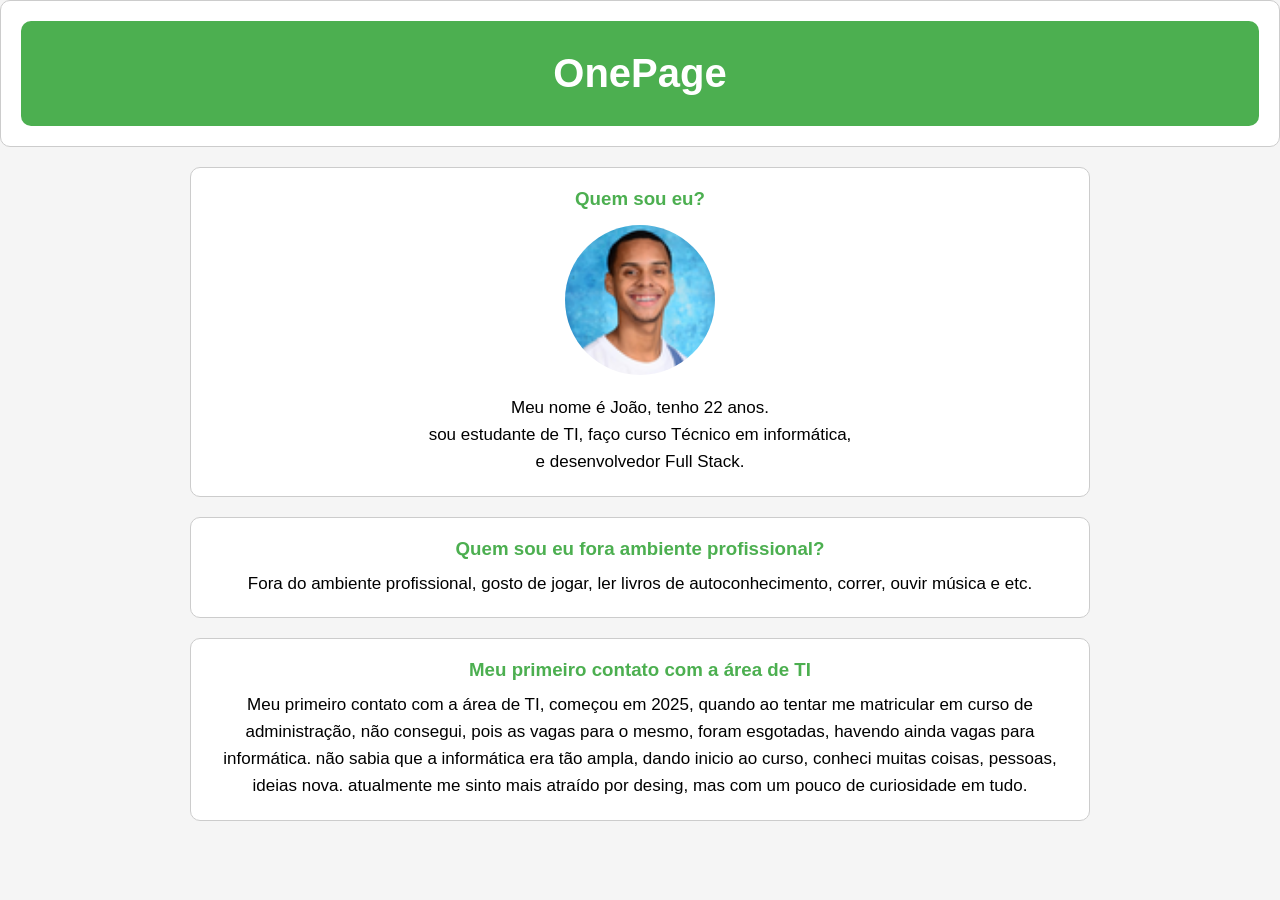
==== index.html @ 4c7c87e9 "Movendo arquivos para a raiz" ====
<!DOCTYPE html>
<html lang="pt-BR">
<head>
    <meta charset="UTF-8">
    <meta name="viewport" content="width=device-width, initial-scale=1.0">
    <title>Site Pessoal</title>
    <link rel="stylesheet" href="sitepessoal.css">
</head>
<body>
<section>
    <div class="onepage">
      <h2>OnePage</h2>
    </div>
  </section>
<div id="sobrebody">
  <section>
    <div class=" sobre">
    <h3>Quem sou eu?</h3>
    <div class="perfil">
    <img src="perfil.png" alt="foto perfil">
    </div>
    <p>Meu nome é João, tenho 22 anos.<br>
    sou estudante de TI, faço curso Técnico em informática,<br>
  e desenvolvedor Full Stack.</p>
    </div>
  </section>
  <section>
    <div>
      <h3>Quem sou eu fora ambiente profissional?</h3>
      <P>Fora do ambiente profissional, gosto de jogar,
         ler livros de autoconhecimento,
        correr, ouvir música e etc. </P>
    </div>
  </section>
  <section>
    <div class="contato">
      <h3>Meu primeiro contato com a área de TI</h3>
      <p>Meu primeiro contato com a área de TI, 
        começou em 2025, quando ao tentar me matricular 
        em curso de administração, não consegui, 
        pois as vagas para o mesmo, foram esgotadas, 
        havendo ainda vagas para informática.
        não sabia que a informática era tão ampla, dando inicio ao curso,
        conheci muitas coisas, pessoas, ideias nova.
      atualmente me sinto mais atraído por desing, mas com um pouco de curiosidade em tudo.</p>
    </div>
  </section>
</div>
</body>
</html>
---- sitepessoal.css ----
*{
    margin: 0;
    padding: 0;
    box-sizing: border-box;
}

body{
    font-family: Arial, sans-serif;
    background-color: #f5f5f5;
    animation: aparecer 1s;
}

.onepage{
    background-color: #4CAF50;
    color: white;
    text-align: center;
    padding: 30px;
    border-radius: 10px;
}

.onepage h2{
    font-size: 40px;
    animation: descer 1s ease;
}

#sobrebody{
    width: 90%;
    max-width: 900px;
    margin: 20px auto;
}

section{
    background-color: white;
    padding: 20px;
    margin-bottom: 20px;
    border: 1px solid #ccc;
    border-radius: 10px;
    transition: 0.3s;
    animation: surgir 1s;
}

section:hover{
    transform: translateY(-5px);
    box-shadow: 0 4px 10px rgba(0,0,0,0.2);
}

h3{
    color: #4CAF50;
    margin-bottom: 10px;
    text-align: center;
    transition: 0.3s;
}

h3:hover{
    color: #2E7D32;
}

p{
    line-height: 1.6;
    text-align: center;
    font-size: 17px;
}

.perfil{
    text-align: center;
    margin: 15px 0;
}

.perfil img{
    width: 150px;
    border-radius: 50%;
    transition: 0.4s;
}

.perfil img:hover{
    transform: scale(1.1) rotate(5deg);
}

@keyframes aparecer{
    from{
        opacity: 0;
    }
    to{
        opacity: 1;
    }
}

@keyframes descer{
    from{
        transform: translateY(-40px);
        opacity: 0;
    }
    to{
        transform: translateY(0);
        opacity: 1;
    }
}

@keyframes surgir{
    from{
        opacity: 0;
        transform: translateY(30px);
    }
    to{
        opacity: 1;
        transform: translateY(0);
    }
}

@media (max-width: 768px){

    .onepage{
        padding: 20px;
    }

    .onepage h2{
        font-size: 30px;
    }

    #sobrebody{
        width: 95%;
        margin: 15px auto;
    }

    section{
        padding: 15px;
    }

    h3{
        font-size: 22px;
    }

    p{
        font-size: 16px;
        line-height: 1.5;
    }

    .perfil img{
        width: 120px;
    }
}

@media (max-width: 480px){

    .onepage h2{
        font-size: 24px;
    }

    h3{
        font-size: 20px;
    }

    p{
        font-size: 15px;
    }

    .perfil img{
        width: 100px;
    }

    section{
        padding: 12px;
    }
}
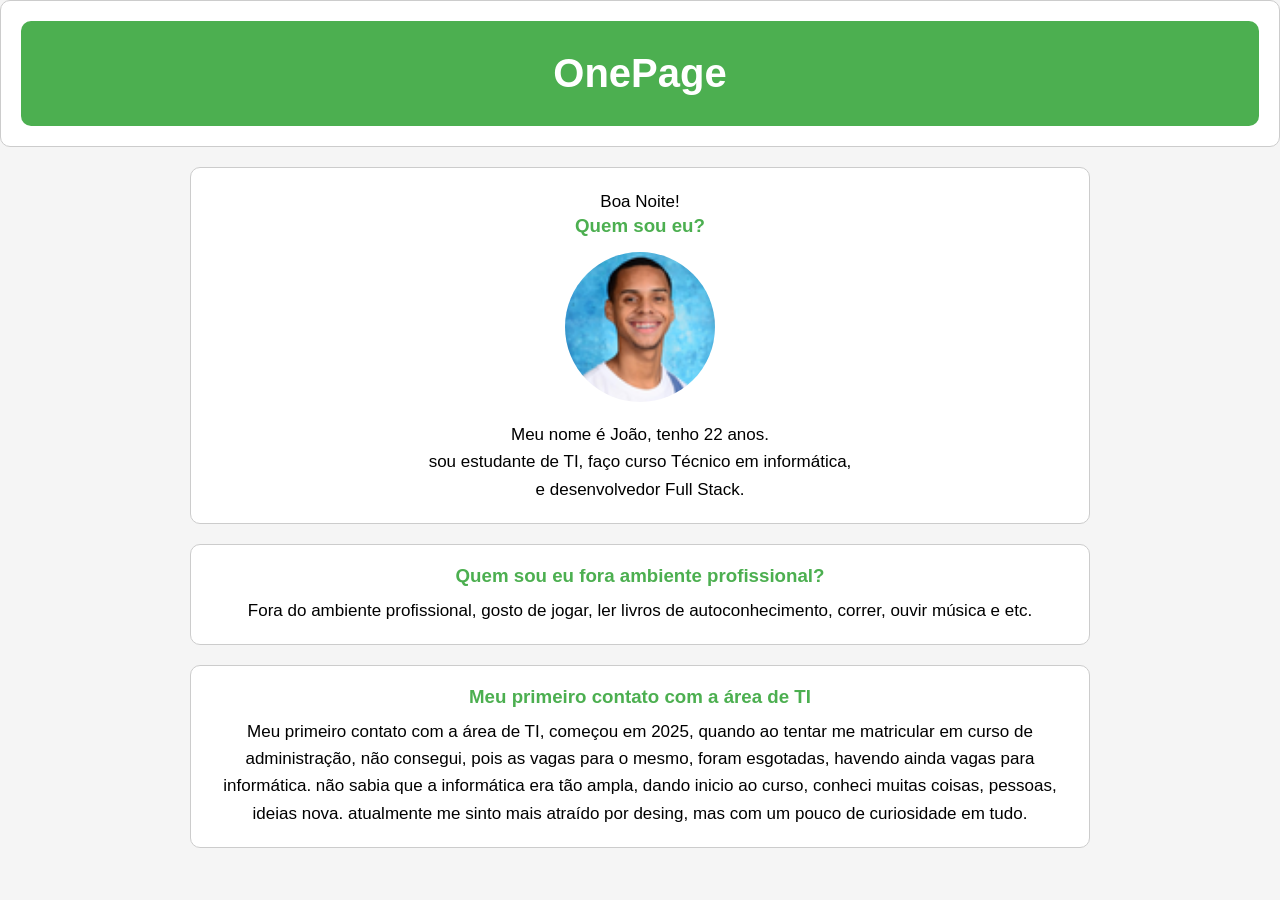
==== commit 0c8afa16: "Atualizado" ====
--- a/index.html
+++ b/index.html
@@ -14,6 +14,7 @@
   </section>
 <div id="sobrebody">
   <section>
+    <p id="saudacao"></p>
     <div class=" sobre">
     <h3>Quem sou eu?</h3>
     <div class="perfil">
@@ -46,5 +47,6 @@
     </div>
   </section>
 </div>
+<script src="sitepessoal.js"></script>
 </body>
 </html>
